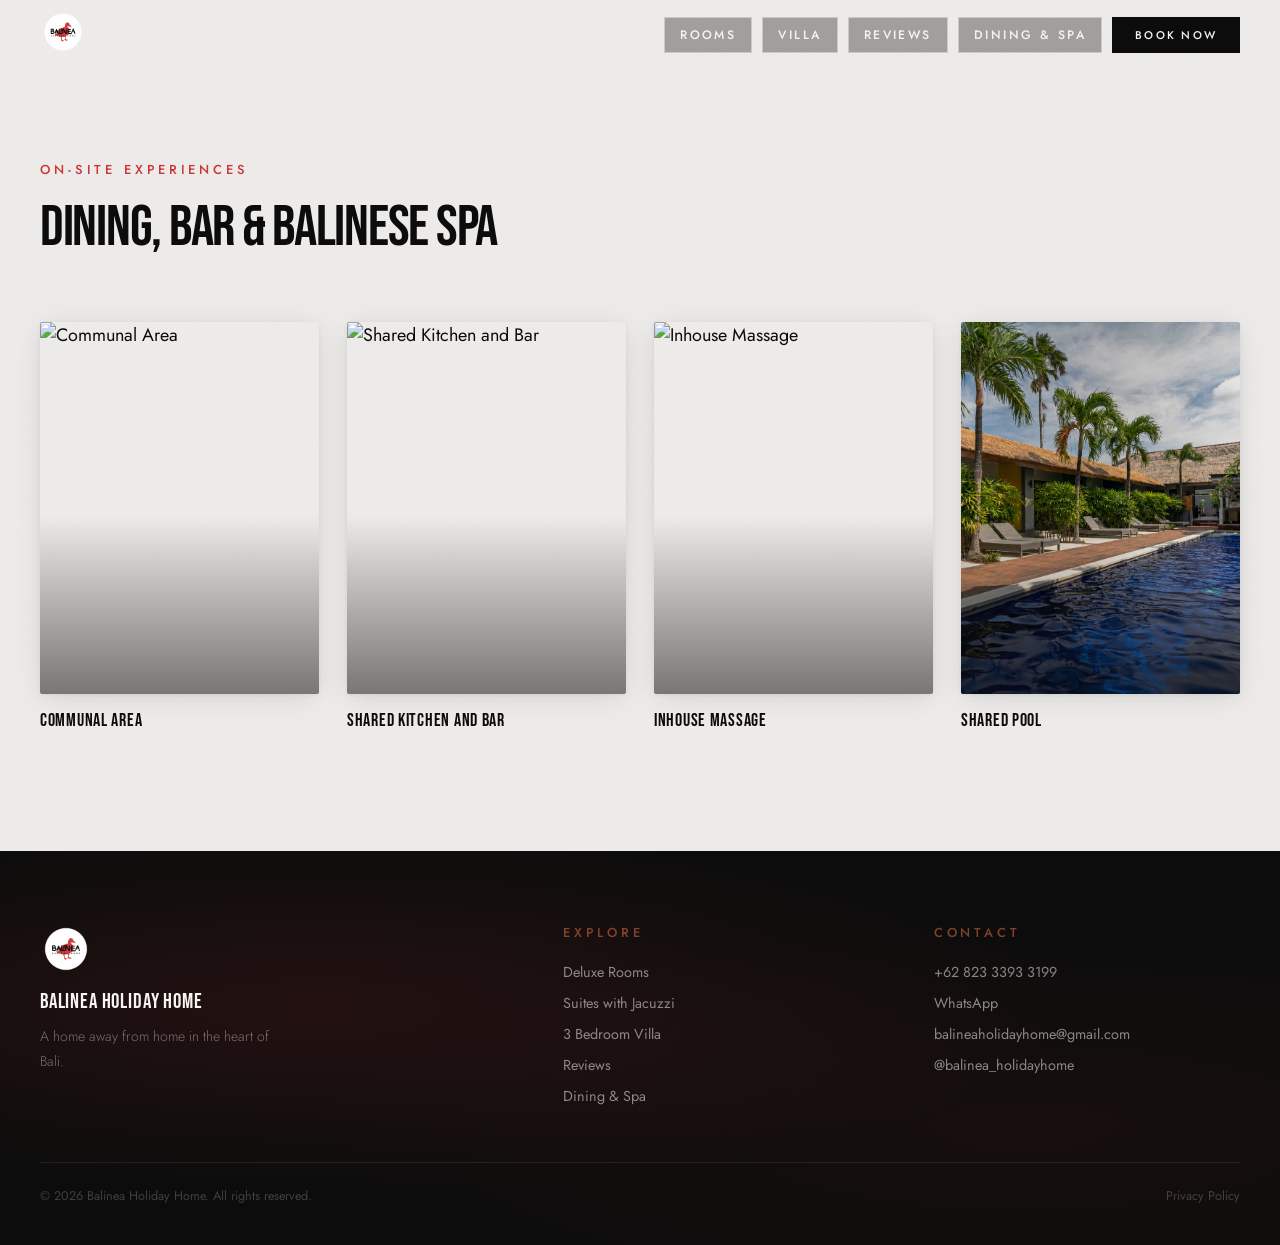
==== dining-spa.html @ 0a0a3cd8 "Split site into separate pages for Rooms, Villa, Reviews, Dining & Spa index.html now holds just the" ====
<!DOCTYPE html>
<html lang="en">
<head>
  <meta charset="UTF-8">
  <meta name="viewport" content="width=device-width, initial-scale=1.0">
  <title>Dining & Spa — Balinea Holiday Home</title>
  <meta name="description" content="On-site dining, bar, and Balinese spa treatments at Balinea Holiday Home in Seminyak, Bali.">
  <meta property="og:title" content="Dining & Spa — Balinea Holiday Home">
  <meta property="og:description" content="On-site restaurant, shared kitchen and bar, in-house Balinese massage, and a 16-metre communal pool.">
  <meta property="og:image" content="Brand_Assets_Balinea/wetransfer_1-bhh-pool-by-day-jpg_2026-05-07_0831/6%20Restaurant%20Foto%20BHH.jpg">
  <meta property="og:type" content="website">
  <link rel="preconnect" href="https://fonts.googleapis.com">
  <link rel="preconnect" href="https://fonts.gstatic.com" crossorigin>
  <link href="https://fonts.googleapis.com/css2?family=Bebas+Neue&family=Jost:wght@300;400;500;700&display=swap" rel="stylesheet">
  <link rel="icon" type="image/x-icon" href="favicon.ico?v=4">
  <link rel="shortcut icon" href="favicon.ico?v=4">
  <link rel="icon" type="image/png" sizes="32x32" href="favicon.png?v=4">
  <link rel="apple-touch-icon" href="favicon.png?v=4">
  <link rel="stylesheet" href="assets/styles.css">
</head>
<body>
<!-- ═══════════════════ LIGHTBOX ═══════════════════ -->
<div id="lb" onclick="lbClose()">
  <span id="lb-x" onclick="lbClose()">✕</span>
  <button id="lb-prev" onclick="event.stopPropagation();lbNav(-1)" aria-label="Previous image">
    <svg width="18" height="18" viewBox="0 0 24 24" fill="none" stroke="currentColor" stroke-width="2"><path d="M15 18l-6-6 6-6"/></svg>
  </button>
  <img id="lb-img" src="" alt="" onclick="event.stopPropagation();lbNav(1)">
  <button id="lb-next" onclick="event.stopPropagation();lbNav(1)" aria-label="Next image">
    <svg width="18" height="18" viewBox="0 0 24 24" fill="none" stroke="currentColor" stroke-width="2"><path d="M9 18l6-6-6-6"/></svg>
  </button>
  <div id="lb-counter"></div>
</div>

<!-- ═══════════════════ NAV ═══════════════════ -->
<nav id="nav">
  <div class="wrap" style="max-width:1300px;margin:0 auto;padding:0 40px;">
    <div style="display:flex;align-items:center;justify-content:space-between;height:70px;">
      <a href="index.html" style="flex-shrink:0;">
        <img src="Brand_Assets_Balinea/wetransfer_1-bhh-pool-by-day-jpg_2026-05-07_0831/Balinea%20Logo%20Circle%201.png"
             alt="Balinea Holiday Home" style="width:46px;height:46px;object-fit:contain;border-radius:50%;"
             onerror="this.src='favicon.png'">
      </a>
      <!-- Desktop links -->
      <div id="dlinks" style="display:flex;align-items:center;gap:10px;">
        <a href="rooms.html#rooms"          class="nav-a">Rooms</a>
        <a href="villa.html#villa"          class="nav-a">Villa</a>
        <a href="reviews.html#reviews"      class="nav-a">Reviews</a>
        <a href="dining-spa.html#dining"    class="nav-a">Dining & Spa</a>
        <button onclick="openBooking()" class="btn btn-dark" style="padding:9px 22px;font-size:.62rem;">Book Now</button>
      </div>
      <!-- Hamburger -->
      <button id="ham" aria-label="Menu" style="display:none;flex-direction:column;gap:5px;background:none;border:none;cursor:pointer;padding:4px;">
        <span id="hb1" class="ham-bar" style="display:block;width:22px;height:1.5px;transition:transform .3s,opacity .3s;"></span>
        <span id="hb2" class="ham-bar" style="display:block;width:22px;height:1.5px;transition:opacity .3s;"></span>
        <span id="hb3" class="ham-bar" style="display:block;width:22px;height:1.5px;transition:transform .3s;"></span>
      </button>
    </div>
    <!-- Mobile menu -->
    <div id="mmenu" style="display:none;padding:20px 0 28px;border-top:1px solid rgba(12,12,12,.08);">
      <div style="display:flex;flex-direction:column;gap:18px;">
        <a href="rooms.html#rooms"       class="nav-a" style="color:var(--ink);" onclick="closeMenu()">Rooms</a>
        <a href="villa.html#villa"       class="nav-a" style="color:var(--ink);" onclick="closeMenu()">Villa</a>
        <a href="reviews.html#reviews"   class="nav-a" style="color:var(--ink);" onclick="closeMenu()">Reviews</a>
        <a href="dining-spa.html#dining" class="nav-a" style="color:var(--ink);" onclick="closeMenu()">Dining & Spa</a>
        <button onclick="closeMenu();openBooking()" class="btn btn-dark" style="margin-top:8px;">Book Now</button>
      </div>
    </div>
  </div>
</nav>

<!-- ═══════════════════ DINING & SPA ═══════════════════ -->
<section id="dining" style="padding:160px 0 120px;background:var(--parch2);">
  <div class="wrap" style="max-width:1300px;margin:0 auto;padding:0 40px;">
    <div class="fu" style="margin-bottom:64px;">
      <div class="label" style="margin-bottom:18px;">On-Site Experiences</div>
      <h2 class="serif sec-h2" style="font-size:clamp(2.1rem,4.5vw,3.6rem);font-weight:300;line-height:1.06;letter-spacing:-.022em;">
        Dining, Bar <em style="font-weight:400;">&amp; Balinese Spa</em>
      </h2>
    </div>
    <div style="display:grid;grid-template-columns:repeat(4,1fr);gap:28px;" class="dining-grid">
      <div class="fu d1">
        <div class="zw ws" style="border-radius:2px;aspect-ratio:3/4;position:relative;margin-bottom:16px;overflow:hidden;">
          <img src="Brand_Assets_Balinea/wetransfer_1-bhh-pool-by-day-jpg_2026-05-07_0831/6%20Restaurant%20Foto%20BHH.jpg" alt="Communal Area">
          <div style="position:absolute;inset:0;background:linear-gradient(to top,rgba(12,12,12,.52) 0%,transparent 48%);"></div>
        </div>
        <div class="serif" style="font-size:1rem;font-weight:400;color:var(--ink);">Communal Area</div>
      </div>
      <div class="fu d2">
        <div class="zw ws" style="border-radius:2px;aspect-ratio:3/4;position:relative;margin-bottom:16px;overflow:hidden;">
          <img src="Brand_Assets_Balinea/wetransfer_1-bhh-pool-by-day-jpg_2026-05-07_0831/8a%20Bar%20BHH.jpg" alt="Shared Kitchen and Bar">
          <div style="position:absolute;inset:0;background:linear-gradient(to top,rgba(12,12,12,.52) 0%,transparent 48%);"></div>
        </div>
        <div class="serif" style="font-size:1rem;font-weight:400;color:var(--ink);">Shared Kitchen and Bar</div>
      </div>
      <div class="fu d3">
        <div class="zw ws" style="border-radius:2px;aspect-ratio:3/4;position:relative;margin-bottom:16px;overflow:hidden;">
          <img src="Brand_Assets_Balinea/wetransfer_1-bhh-pool-by-day-jpg_2026-05-07_0831/14%20Massage%20Room%20Foto%20BHH.jpg" alt="Inhouse Massage">
          <div style="position:absolute;inset:0;background:linear-gradient(to top,rgba(12,12,12,.52) 0%,transparent 48%);"></div>
        </div>
        <div class="serif" style="font-size:1rem;font-weight:400;color:var(--ink);">Inhouse Massage</div>
      </div>
      <div class="fu d4">
        <div class="zw ws" style="border-radius:2px;aspect-ratio:3/4;position:relative;margin-bottom:16px;overflow:hidden;">
          <img src="wetransfer_chatgpt-image-may-11-2026-03_23_59-pm-png_2026-05-13_0750/NewPool.png" alt="Shared Pool">
          <div style="position:absolute;inset:0;background:linear-gradient(to top,rgba(12,12,12,.52) 0%,transparent 48%);"></div>
        </div>
        <div class="serif" style="font-size:1rem;font-weight:400;color:var(--ink);">Shared Pool</div>
      </div>
    </div>
  </div>
</section>


<!-- ═══════════════════ FOOTER ═══════════════════ -->
<footer class="ftrbg" style="padding:72px 0 40px;">
  <div class="wrap" style="max-width:1300px;margin:0 auto;padding:0 40px;">
    <div class="g-ftr">
      <!-- Brand -->
      <div>
        <img src="Brand_Assets_Balinea/wetransfer_1-bhh-pool-by-day-jpg_2026-05-07_0831/Balinea%20Logo%20Circle%201.png"
             alt="Balinea" style="width:52px;height:52px;object-fit:contain;display:block;margin-bottom:14px;"
             onerror="this.src='favicon.png'">
        <div class="serif" style="font-size:1.15rem;font-weight:400;color:#F7F5F2;margin-bottom:10px;">Balinea Holiday Home</div>
        <p style="font-size:.78rem;line-height:1.78;color:rgba(247,245,242,.42);font-weight:300;max-width:240px;">A home away from home in the heart of Bali.</p>
      </div>
      <!-- Links -->
      <div>
        <div class="label" style="color:rgba(197,98,61,.62);margin-bottom:20px;">Explore</div>
        <div style="display:flex;flex-direction:column;gap:11px;">
          <a href="rooms.html#rooms"       style="font-size:.8rem;color:rgba(247,245,242,.52);text-decoration:none;transition:color .2s;" onmouseover="this.style.color='#F7F5F2'" onmouseout="this.style.color='rgba(247,245,242,.52)'">Deluxe Rooms</a>
          <a href="rooms.html#rooms"       style="font-size:.8rem;color:rgba(247,245,242,.52);text-decoration:none;transition:color .2s;" onmouseover="this.style.color='#F7F5F2'" onmouseout="this.style.color='rgba(247,245,242,.52)'">Suites with Jacuzzi</a>
          <a href="villa.html#villa"       style="font-size:.8rem;color:rgba(247,245,242,.52);text-decoration:none;transition:color .2s;" onmouseover="this.style.color='#F7F5F2'" onmouseout="this.style.color='rgba(247,245,242,.52)'">3 Bedroom Villa</a>
          <a href="reviews.html#reviews"   style="font-size:.8rem;color:rgba(247,245,242,.52);text-decoration:none;transition:color .2s;" onmouseover="this.style.color='#F7F5F2'" onmouseout="this.style.color='rgba(247,245,242,.52)'">Reviews</a>
          <a href="dining-spa.html#dining" style="font-size:.8rem;color:rgba(247,245,242,.52);text-decoration:none;transition:color .2s;" onmouseover="this.style.color='#F7F5F2'" onmouseout="this.style.color='rgba(247,245,242,.52)'">Dining & Spa</a>
        </div>
      </div>
      <!-- Contact -->
      <div>
        <div class="label" style="color:rgba(197,98,61,.62);margin-bottom:20px;">Contact</div>
        <div style="display:flex;flex-direction:column;gap:11px;">
          <a href="tel:+6282333933199" style="font-size:.8rem;color:rgba(247,245,242,.52);text-decoration:none;transition:color .2s;" onmouseover="this.style.color='#F7F5F2'" onmouseout="this.style.color='rgba(247,245,242,.52)'">+62 823 3393 3199</a>
          <a href="https://wa.me/6282333933199" target="_blank" rel="noopener" style="font-size:.8rem;color:rgba(247,245,242,.52);text-decoration:none;transition:color .2s;" onmouseover="this.style.color='#F7F5F2'" onmouseout="this.style.color='rgba(247,245,242,.52)'">WhatsApp</a>
          <a href="mailto:balineaholidayhome@gmail.com" style="font-size:.8rem;color:rgba(247,245,242,.52);text-decoration:none;transition:color .2s;" onmouseover="this.style.color='#F7F5F2'" onmouseout="this.style.color='rgba(247,245,242,.52)'">balineaholidayhome@gmail.com</a>
          <a href="https://instagram.com/balinea_holidayhome" target="_blank" rel="noopener" style="font-size:.8rem;color:rgba(247,245,242,.52);text-decoration:none;transition:color .2s;" onmouseover="this.style.color='#F7F5F2'" onmouseout="this.style.color='rgba(247,245,242,.52)'">@balinea_holidayhome</a>
        </div>
      </div>
    </div>
    <div style="border-top:1px solid rgba(247,245,242,.08);padding-top:24px;display:flex;justify-content:space-between;align-items:center;flex-wrap:wrap;gap:10px;">
      <div style="font-size:.7rem;color:rgba(247,245,242,.22);">© 2026 Balinea Holiday Home. All rights reserved.</div>
      <a href="privacy-policy.html" style="font-size:.7rem;color:rgba(247,245,242,.22);text-decoration:none;transition:color .2s;" onmouseover="this.style.color='rgba(247,245,242,.55)'" onmouseout="this.style.color='rgba(247,245,242,.22)'">Privacy Policy</a>
    </div>
  </div>
</footer>

<!-- ═══════════════════ BOOKING MODAL ═══════════════════ -->
<div id="booking-modal" onclick="if(event.target===this)closeBooking()">
  <div class="bk-card">
    <button onclick="closeBooking()" aria-label="Close" style="position:absolute;top:16px;right:20px;background:none;border:none;cursor:pointer;font-size:1.1rem;color:var(--muted);line-height:1;padding:6px;">✕</button>
    <div class="label" style="margin-bottom:10px;">Reserve Your Stay</div>
    <h2 class="serif" style="font-size:2.2rem;font-weight:400;line-height:1.1;margin-bottom:8px;">Book a Room</h2>
    <div style="width:28px;height:1.5px;background:var(--terra);margin-bottom:18px;"></div>
    <p style="font-size:.78rem;color:var(--muted);margin-bottom:24px;">Fill in your details and click Confirm — your request reaches us instantly and we'll confirm within 24 hours.</p>
    <form id="booking-form" novalidate>
      <div style="margin-bottom:16px;">
        <label class="label" style="display:block;margin-bottom:6px;color:var(--ink);">Full Name</label>
        <input type="text" id="bk-name" class="bk-input" placeholder="Your full name" autocomplete="name" required>
      </div>
      <div style="margin-bottom:16px;">
        <label class="label" style="display:block;margin-bottom:6px;color:var(--ink);">Phone Number</label>
        <input type="tel" id="bk-phone" class="bk-input" placeholder="+62 ..." autocomplete="tel" required>
      </div>
      <div style="margin-bottom:16px;">
        <label class="label" style="display:block;margin-bottom:6px;color:var(--ink);">Email Address</label>
        <input type="email" id="bk-email" class="bk-input" placeholder="you@example.com" autocomplete="email" required>
      </div>
      <div style="margin-bottom:16px;">
        <label class="label" style="display:block;margin-bottom:6px;color:var(--ink);">Confirm Email Address</label>
        <input type="email" id="bk-email-confirm" class="bk-input" placeholder="Re-enter your email" autocomplete="off" onpaste="return false;" ondrop="return false;" required>
        <div id="bk-email-hint" style="display:none;font-size:.7rem;color:#b42828;margin-top:6px;">Email addresses don't match.</div>
      </div>
      <div class="bk-dates" style="display:grid;grid-template-columns:1fr 1fr;gap:14px;margin-bottom:16px;">
        <div>
          <label class="label" style="display:block;margin-bottom:6px;color:var(--ink);">Check-in</label>
          <input type="date" id="bk-checkin" class="bk-input" required>
        </div>
        <div>
          <label class="label" style="display:block;margin-bottom:6px;color:var(--ink);">Check-out</label>
          <input type="date" id="bk-checkout" class="bk-input" required>
        </div>
      </div>
      <div style="margin-bottom:24px;">
        <label class="label" style="display:block;margin-bottom:6px;color:var(--ink);">Room</label>
        <select id="bk-room" class="bk-input" style="cursor:pointer;" required>
          <option value="" disabled selected>Select a room…</option>
          <option value="Deluxe Room">Deluxe Room</option>
          <option value="Suite with Jacuzzi">Suite with Jacuzzi</option>
          <option value="Private Villa">Private Villa</option>
        </select>
      </div>
      <div id="bk-status" role="status" aria-live="polite" style="display:none;margin-bottom:16px;padding:14px 16px;border-radius:2px;font-size:.8rem;line-height:1.6;"></div>
      <button type="submit" id="bk-submit" class="btn btn-dark" style="width:100%;justify-content:center;gap:8px;">
        <svg width="14" height="14" viewBox="0 0 24 24" fill="none" stroke="currentColor" stroke-width="2" style="flex-shrink:0;"><line x1="22" y1="2" x2="11" y2="13"/><polygon points="22 2 15 22 11 13 2 9 22 2"/></svg>
        <span id="bk-submit-label">Confirm Booking</span>
      </button>
      <p style="font-size:.68rem;color:var(--muted);margin-top:14px;text-align:center;">Prefer to talk? Call or WhatsApp us at <a href="tel:+6282333933199" style="color:var(--terra);text-decoration:none;">+62 823 3393 3199</a>.</p>
    </form>
  </div>
</div>

<!-- ═══════════════════ STICKY MOBILE CTA ═══════════════════ -->
<div id="sticky-cta">
  <div id="sticky-cta-inner">
    <div style="flex:1;min-width:0;">
      <div style="font-size:.58rem;letter-spacing:.18em;text-transform:uppercase;color:var(--muted);margin-bottom:2px;">Balinea Holiday Home</div>
      <div class="serif" style="font-size:1rem;font-weight:400;color:var(--ink);white-space:nowrap;overflow:hidden;text-overflow:ellipsis;" id="sticky-summary">Reserve · No payment required</div>
    </div>
    <button onclick="openBooking()" class="btn btn-dark" style="font-size:.62rem;padding:11px 22px;flex-shrink:0;white-space:nowrap;">Book Now</button>
  </div>
</div>

<!-- ═══════════════════ JAVASCRIPT ═══════════════════ -->
<script src="https://cdn.jsdelivr.net/npm/@emailjs/browser@4.4.1/dist/email.min.js" integrity="sha384-SALc35EccAf6RzGw4iNsyj7kTPr33K7RoGzYu+7heZhT8s0GZouafRiCg1qy44AS" crossorigin="anonymous"></script>
<script src="assets/site.js"></script>
</body>
</html>
---- assets/styles.css ----
:root {
      --parch:   #F7F5F2;
      --parch2:  #EEECEA;
      --ink:     #0C0C0C;
      --terra:   #CE3636;
      --gold:    #D77372;
      --pool:    #CE3636;
      --muted:   #4a4a4a;
    }
    *, *::before, *::after { box-sizing: border-box; margin: 0; padding: 0; }
    html { scroll-behavior: smooth; font-size: 18px; }
    em { font-style: normal; }
    body {
      font-family: 'Jost', system-ui, sans-serif;
      background: var(--parch);
      color: var(--ink);
      overflow-x: hidden;
      -webkit-font-smoothing: antialiased;
    }
    /* Grain */
    body::after {
      content: '';
      position: fixed; inset: 0;
      background-image: url("data:image/svg+xml,%3Csvg xmlns='http://www.w3.org/2000/svg' width='200' height='200'%3E%3Cfilter id='n'%3E%3CfeTurbulence type='fractalNoise' baseFrequency='0.8' numOctaves='4' stitchTiles='stitch'/%3E%3C/filter%3E%3Crect width='200' height='200' filter='url(%23n)' opacity='0.035'/%3E%3C/svg%3E");
      pointer-events: none; z-index: 9999; mix-blend-mode: multiply;
    }
    .serif { font-family: 'Bebas Neue', 'Arial Black', sans-serif; letter-spacing:.04em; }
    .label {
      font-size: 0.72rem; font-weight: 500;
      letter-spacing: 0.3em; text-transform: uppercase; color: var(--terra);
    }
    /* Scrollbar */
    ::-webkit-scrollbar { width: 3px; }
    ::-webkit-scrollbar-track { background: var(--parch2); }
    ::-webkit-scrollbar-thumb { background: var(--terra); }

    /* ---- REVEAL ---- */
    .fu  { opacity: 0; transform: translateY(32px); transition: opacity .85s cubic-bezier(.16,1,.3,1), transform .85s cubic-bezier(.16,1,.3,1); }
    .fl  { opacity: 0; transform: translateX(-32px); transition: opacity .85s cubic-bezier(.16,1,.3,1), transform .85s cubic-bezier(.16,1,.3,1); }
    .fr  { opacity: 0; transform: translateX(32px);  transition: opacity .85s cubic-bezier(.16,1,.3,1), transform .85s cubic-bezier(.16,1,.3,1); }
    .fu.in, .fl.in, .fr.in { opacity: 1; transform: none; }
    .d1 { transition-delay: .1s; } .d2 { transition-delay: .2s; }
    .d3 { transition-delay: .3s; } .d4 { transition-delay: .4s; }
    .d5 { transition-delay: .5s; }

    /* ---- ZOOM WRAP ---- */
    .zw { overflow: hidden; }
    .zw img { transition: transform .7s cubic-bezier(.25,.46,.45,.94); display: block; width: 100%; height: 100%; object-fit: cover; }
    .zw:hover img { transform: scale(1.06); }

    /* ---- BUTTONS ---- */
    .btn {
      display: inline-flex; align-items: center; gap: 8px;
      font-family: 'Jost', sans-serif; font-size: 0.68rem; font-weight: 500;
      letter-spacing: 0.2em; text-transform: uppercase; text-decoration: none;
      padding: 13px 28px; border: 1px solid; cursor: pointer;
      transition: background .22s, color .22s, border-color .22s, transform .18s;
    }
    .btn:active { transform: scale(.98); }
    .btn-dark  { background: var(--ink);   color: var(--parch); border-color: var(--ink);  }
    .btn-dark:hover  { background: var(--terra); border-color: var(--terra); transform: translateY(-1px); }
    .btn-cream { background: var(--parch); color: var(--ink);   border-color: var(--parch);}
    .btn-cream:hover { background: var(--terra); color: #fff; border-color: var(--terra); transform: translateY(-1px); }
    .btn-ghost { background: transparent; color: var(--parch); border-color: rgba(247,245,242,.4); }
    .btn-ghost:hover { background: rgba(247,245,242,.12); border-color: rgba(247,245,242,.75); transform: translateY(-1px); }
    .btn-outline { background: transparent; color: var(--ink); border-color: var(--ink); }
    .btn-outline:hover { background: var(--ink); color: var(--parch); transform: translateY(-1px); }

    /* ---- NAV ---- */
    #nav {
      position: fixed; top: 0; left: 0; right: 0; z-index: 100;
      transition: background .3s, box-shadow .3s;
    }
    #nav.solid {
      background: rgba(247,245,242,.96); backdrop-filter: blur(14px);
      box-shadow: 0 1px 0 rgba(12,12,12,.09);
    }
    .nav-a {
      font-size: 0.68rem; font-weight: 500; letter-spacing: 0.2em;
      text-transform: uppercase; text-decoration: none;
      transition: background .22s, color .22s, border-color .22s;
    }
    #dlinks .nav-a { padding: 8px 15px; border: 1px solid; }
    #nav:not(.solid) #dlinks .nav-a { color: #F7F5F2; border-color: rgba(247,245,242,.5); background: rgba(0,0,0,.32); }
    #nav:not(.solid) #dlinks .nav-a:hover { background: rgba(0,0,0,.55); border-color: #F7F5F2; }
    #nav.solid #dlinks .nav-a { color: var(--parch); background: var(--ink); border-color: var(--ink); }
    #nav.solid #dlinks .nav-a:hover { background: var(--terra); border-color: var(--terra); }
    #nav:not(.solid) .nav-a { color: rgba(247,245,242,.85); }
    #nav:not(.solid) .nav-a:hover { color: #F7F5F2; }
    #nav.solid .nav-a { color: var(--ink); }
    #nav.solid .nav-a:hover { color: var(--terra); }
    #nav:not(.solid) .ham-bar { background: rgba(247,245,242,.85); }
    #nav.solid .ham-bar { background: var(--ink); }

    /* ---- GALLERY ---- */
    .gal-item { position: relative; overflow: hidden; cursor: pointer; }
    .gal-item::after {
      content: ''; position: absolute; inset: 0;
      background: rgba(12,12,12,0); transition: background .3s;
    }
    .gal-item:hover::after { background: rgba(12,12,12,.18); }
    .gal-item img {
      width: 100%; height: 100%; object-fit: cover; display: block;
      transition: transform .6s cubic-bezier(.25,.46,.45,.94);
    }
    .gal-item:hover img { transform: scale(1.05); }

    /* ---- SHADOW ---- */
    .ws { box-shadow: 0 4px 28px -4px rgba(12,12,12,.13), 0 1px 4px rgba(12,12,12,.05); }

    /* ---- DIVIDER ---- */
    .div { height: 1px; background: linear-gradient(to right, transparent, rgba(12,12,12,.12), transparent); }

    /* ---- FEATURE TAG ---- */
    .ftag {
      display: inline-flex; align-items: center; gap: 6px;
      padding: 5px 12px; font-size: 0.68rem; font-weight: 400;
      color: var(--terra); letter-spacing: .04em;
      background: rgba(197,98,61,.07); border: 1px solid rgba(197,98,61,.2);
    }

    /* ---- SERVICE ROW ---- */
    .svc-row {
      display: flex; gap: 16px; padding: 18px 0;
      border-bottom: 1px solid rgba(12,12,12,.08); align-items: flex-start;
    }
    .svc-dot {
      width: 7px; height: 7px; border-radius: 50%;
      background: var(--terra); flex-shrink: 0; margin-top: 6px;
    }

    /* ---- LIGHTBOX ---- */
    #lb {
      display: none; position: fixed; inset: 0; z-index: 200;
      background: rgba(12,12,12,.94); align-items: center; justify-content: center;
    }
    #lb.open { display: flex; }
    #lb img { max-width: 82vw; max-height: 88vh; object-fit: contain; cursor: pointer; }
    #lb-x {
      position: absolute; top: 20px; right: 28px;
      font-family: 'Bebas Neue', sans-serif; font-size: 1.8rem; font-weight: 300;
      color: rgba(247,245,242,.7); cursor: pointer; transition: color .2s; line-height: 1;
    }
    #lb-x:hover { color: #F7F5F2; }
    #lb-prev, #lb-next {
      position: absolute; top: 50%; transform: translateY(-50%);
      background: rgba(247,245,242,.1); border: 1px solid rgba(247,245,242,.18);
      color: rgba(247,245,242,.75); cursor: pointer;
      width: 48px; height: 48px; display: flex; align-items: center; justify-content: center;
      transition: background .2s, color .2s; padding: 0; flex-shrink: 0;
    }
    #lb-prev { left: 24px; }
    #lb-next { right: 24px; }
    #lb-prev:hover, #lb-next:hover { background: rgba(247,245,242,.22); color: #F7F5F2; }
    #lb-counter {
      position: absolute; bottom: 20px; left: 50%; transform: translateX(-50%);
      font-size: .58rem; letter-spacing: .28em; text-transform: uppercase;
      color: rgba(247,245,242,.38); pointer-events: none; white-space: nowrap;
    }
    .zw { cursor: pointer; }

    /* ---- INTRO POPUP ---- */
    #intro {
      position: fixed; inset: 0; z-index: 500;
      display: flex; align-items: center; justify-content: center;
      cursor: pointer;
      background: #0C0C0C;
      transition: opacity 1.2s cubic-bezier(.25,.46,.45,.94);
    }
    #intro.closing { opacity: 0; pointer-events: none; }
    #intro-bg { position: absolute; inset: 0; overflow: hidden; }
    .i-slide {
      position: absolute; inset: 0;
      opacity: 0; transition: opacity 1.8s ease-in-out;
    }
    .i-slide.i-active { opacity: 1; }
    .i-slide img { width: 100%; height: 100%; object-fit: cover; display: block; }
    .i-slide img { animation: i-slow-zoom 12s ease-in-out infinite; }
    @keyframes i-slow-zoom {
      0% { transform: scale(1); }
      100% { transform: scale(1.08); }
    }
    #intro-overlay {
      position: absolute; inset: 0;
      background: linear-gradient(to bottom, rgba(12,12,12,.6) 0%, rgba(12,12,12,.3) 45%, rgba(12,12,12,.7) 100%);
    }
    #intro-content {
      position: relative; z-index: 2; text-align: center; padding: 0 40px;
      transform: translateY(28px); opacity: 0;
      transition: transform 1.4s cubic-bezier(.16,1,.3,1), opacity 1.4s;
    }
    #intro-content.visible { transform: none; opacity: 1; }
    #intro-deco {
      display: flex; align-items: center; justify-content: center; gap: 18px;
      margin-bottom: 36px; opacity: 0;
      transition: opacity 1s .8s;
    }
    #intro-deco.visible { opacity: 1; }
    #intro-deco span { display: block; height: 1px; background: rgba(247,245,242,.45); }
    #intro-deco em { font-size: .58rem; letter-spacing: .38em; text-transform: uppercase; color: rgba(247,245,242,.55); font-style: normal; }
    #intro-title {
      font-size: clamp(3.8rem, 12vw, 9.5rem); font-weight: 300;
      color: #F7F5F2; line-height: .88; letter-spacing: -.04em; margin-bottom: 40px;
    }
    #intro-hint {
      font-size: .6rem; font-weight: 400; letter-spacing: .32em;
      text-transform: uppercase; color: rgba(247,245,242,.45);
      animation: hint-pulse 2.8s ease-in-out infinite 1.8s;
    }
    @keyframes hint-pulse { 0%, 100% { opacity: .45; } 50% { opacity: .9; } }

    /* ---- FOOTER BG ---- */
    .ftrbg {
      background:
        radial-gradient(ellipse at 25% 40%, rgba(206,54,54,.12) 0%, transparent 55%),
        radial-gradient(ellipse at 80% 70%, rgba(206,54,54,.06) 0%, transparent 50%),
        #0C0C0C;
    }

    /* ---- RESPONSIVE GRIDS ---- */
    .g-about   { display: grid; grid-template-columns: 1fr 1fr; gap: 80px; align-items: center; }
    .g-room    { display: grid; grid-template-columns: 5fr 7fr; gap: 64px; align-items: start; }
    .g-room-r  { display: grid; grid-template-columns: 7fr 5fr; gap: 64px; align-items: start; }
    .g-3       { display: grid; grid-template-columns: repeat(3,1fr); gap: 28px; }
    .g-2       { display: grid; grid-template-columns: 1fr 1fr; gap: 20px; }
    .g-2-wide  { display: grid; grid-template-columns: 1fr 1fr; gap: 80px; align-items: start; }
    .g-gal     { display: grid; grid-template-columns: repeat(4,1fr); grid-auto-rows: 220px; gap: 8px; }
    .g-ftr     { display: grid; grid-template-columns: 1.5fr 1fr 1fr; gap: 64px; margin-bottom: 56px; }

    @media (max-width: 1023px) {
      .g-about    { grid-template-columns: 1fr; gap: 48px; }
      .g-room     { grid-template-columns: 1fr; gap: 40px; }
      .g-room-r   { grid-template-columns: 1fr; gap: 40px; }
      .g-2-wide   { grid-template-columns: 1fr; gap: 48px; }
      .g-ftr      { grid-template-columns: 1fr 1fr; gap: 40px; }
      .g-gal      { grid-template-columns: repeat(3,1fr); grid-auto-rows: 180px; }
      .dining-grid { grid-template-columns: 1fr 1fr; gap: 20px; }
    }
    @media (max-width: 640px) {
      .g-3        { grid-template-columns: 1fr; gap: 20px; }
      .g-2        { grid-template-columns: 1fr; }
      .g-ftr      { grid-template-columns: 1fr; gap: 32px; }
      .g-gal      { grid-template-columns: 1fr 1fr; grid-auto-rows: 150px; }
      .dining-grid { grid-template-columns: 1fr 1fr; gap: 14px; }
      .stats-strip { flex-direction: column; gap: 20px !important; }
      .stats-strip .stat-div { display: none !important; }
    }
    @media (max-width: 768px) {
      .hero-h1 { font-size: 3.2rem !important; }
      .sec-h2  { font-size: 2.2rem !important; }
      .wrap    { padding: 0 20px !important; }
      section  { padding-top: 72px !important; padding-bottom: 72px !important; }
    }

    /* Sticky mobile CTA */
    #sticky-cta {
      position:fixed; bottom:0; left:0; right:0; z-index:97;
      background:rgba(247,245,242,.97); backdrop-filter:blur(16px);
      padding:12px 20px; padding-bottom:calc(12px + env(safe-area-inset-bottom,0px));
      box-shadow:0 -1px 0 rgba(12,12,12,.09),0 -8px 28px rgba(12,12,12,.09);
      transform:translateY(100%); transition:transform .38s cubic-bezier(.16,1,.3,1);
      display:none;
    }
    #sticky-cta.up { transform:translateY(0); }
    #sticky-cta-inner { display:flex; align-items:center; gap:12px; }

    @media(max-width:1023px) {
      #sticky-cta { display:block; }
      body { padding-bottom:68px; }
    }

    /* ---- BOOKING MODAL ---- */
    #booking-modal {
      display:none; position:fixed; inset:0; z-index:500;
      background:rgba(12,12,12,.72); backdrop-filter:blur(6px);
      overflow-y:auto; padding:40px 20px;
    }
    .bk-card {
      max-width:520px; margin:0 auto; background:var(--parch);
      padding:44px 44px 40px; position:relative;
    }
    .bk-input {
      width:100%; padding:12px 14px; border:1px solid rgba(12,12,12,.18);
      background:var(--parch2); color:var(--ink);
      font-family:'Jost',sans-serif; font-size:.88rem;
      outline:none; appearance:none; -webkit-appearance:none;
      transition:border-color .2s; border-radius:0;
    }
    .bk-input:focus { border-color:var(--terra); }
    .bk-input::placeholder { color:rgba(12,12,12,.35); }
    .bk-input.bk-err { border-color:#b42828; }
    #bk-submit:disabled { opacity:.65; cursor:default; }
    @media(max-width:540px) {
      .bk-card { padding:32px 24px 28px; }
      .bk-dates { grid-template-columns:1fr !important; }
    }
    @media(min-width:1024px){ #dlinks{display:flex!important;} #ham{display:none!important;} }
  @media(max-width:1023px){ #dlinks{display:none!important;} #ham{display:flex!important;} }
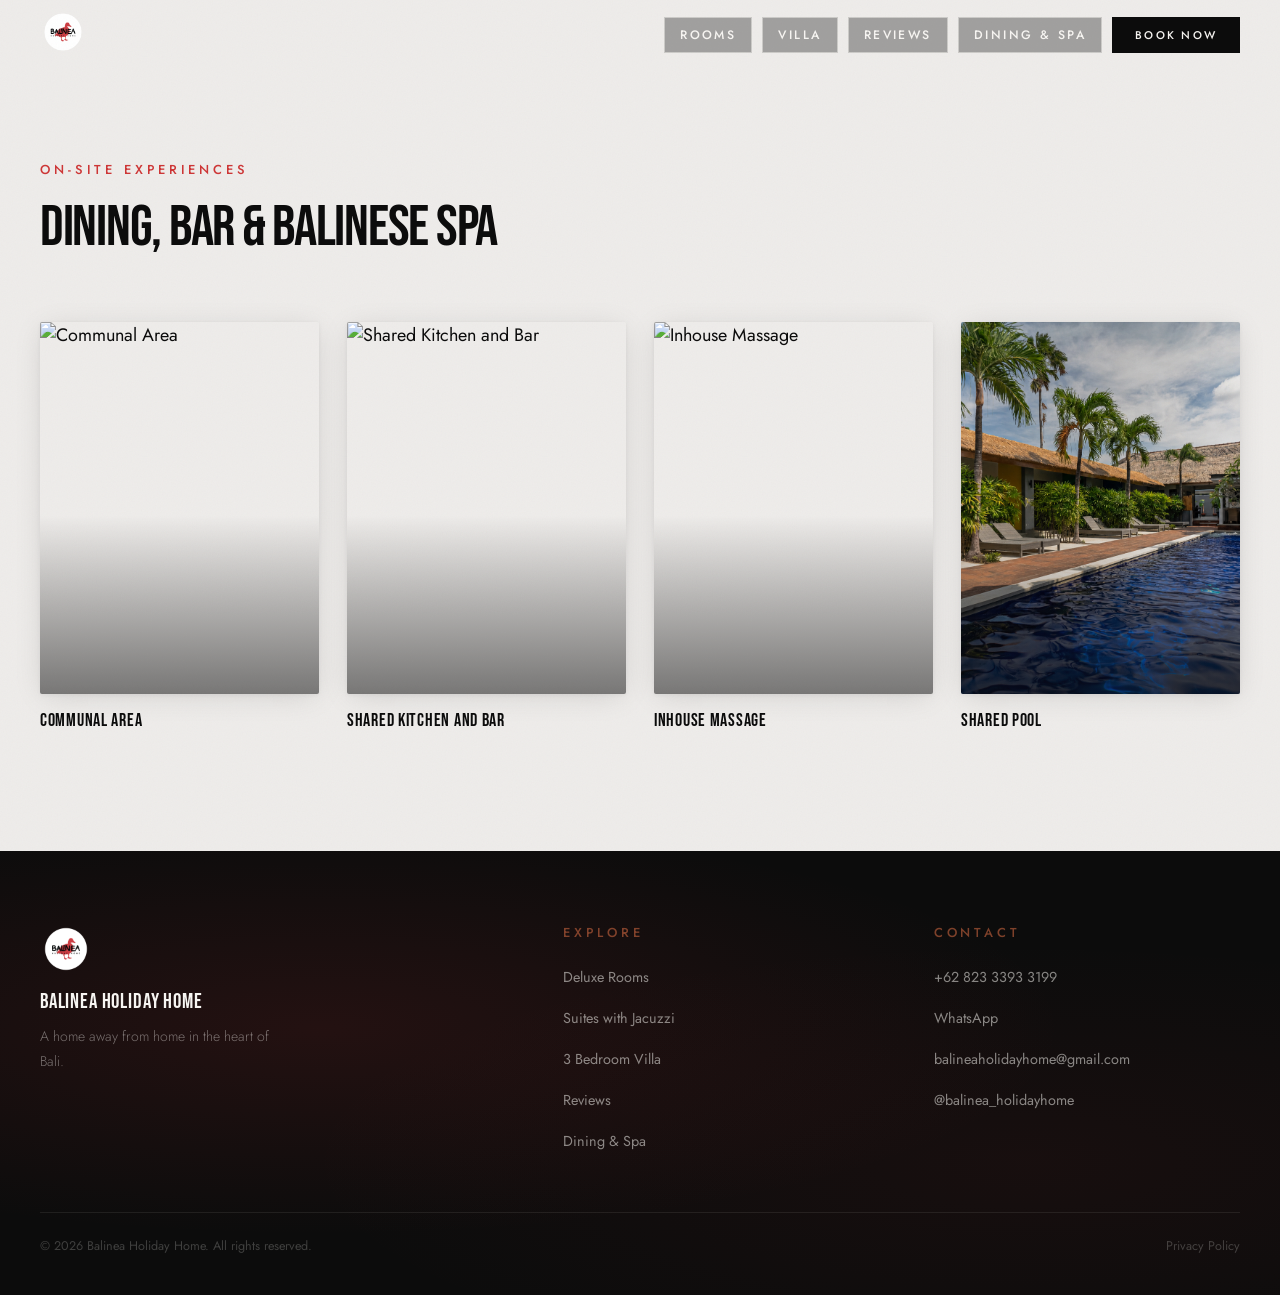
==== commit ede1955e: "Fix mobile layout: viewport blowout, invisible menu, dining grid Verified with a headless-browser au" ====
--- a/dining-spa.html
+++ b/dining-spa.html
@@ -78,7 +78,7 @@
         Dining, Bar <em style="font-weight:400;">&amp; Balinese Spa</em>
       </h2>
     </div>
-    <div style="display:grid;grid-template-columns:repeat(4,1fr);gap:28px;" class="dining-grid">
+    <div class="dining-grid">
       <div class="fu d1">
         <div class="zw ws" style="border-radius:2px;aspect-ratio:3/4;position:relative;margin-bottom:16px;overflow:hidden;">
           <img src="Brand_Assets_Balinea/wetransfer_1-bhh-pool-by-day-jpg_2026-05-07_0831/6%20Restaurant%20Foto%20BHH.jpg" alt="Communal Area">
@@ -156,7 +156,7 @@
 <!-- ═══════════════════ BOOKING MODAL ═══════════════════ -->
 <div id="booking-modal" onclick="if(event.target===this)closeBooking()">
   <div class="bk-card">
-    <button onclick="closeBooking()" aria-label="Close" style="position:absolute;top:16px;right:20px;background:none;border:none;cursor:pointer;font-size:1.1rem;color:var(--muted);line-height:1;padding:6px;">✕</button>
+    <button onclick="closeBooking()" aria-label="Close" style="position:absolute;top:16px;right:20px;background:none;border:none;cursor:pointer;font-size:1.3rem;color:var(--muted);line-height:1;padding:12px;min-width:44px;min-height:44px;display:flex;align-items:center;justify-content:center;">✕</button>
     <div class="label" style="margin-bottom:10px;">Reserve Your Stay</div>
     <h2 class="serif" style="font-size:2.2rem;font-weight:400;line-height:1.1;margin-bottom:8px;">Book a Room</h2>
     <div style="width:28px;height:1.5px;background:var(--terra);margin-bottom:18px;"></div>
--- a/assets/styles.css
+++ b/assets/styles.css
@@ -9,6 +9,17 @@
     }
     *, *::before, *::after { box-sizing: border-box; margin: 0; padding: 0; }
     html { scroll-behavior: smooth; font-size: 18px; }
+    html, body { max-width: 100%; overflow-x: hidden; }
+    img, svg, video { max-width: 100%; height: auto; }
+    /* Grid/flex items default to a min-width equal to their content's
+       intrinsic size, which lets a wide photo or long line force the
+       whole page wider than the phone screen. This resets that default
+       everywhere so containers can actually shrink on small screens. */
+    .g-about, .g-room, .g-room-r, .g-3, .g-2, .g-2-wide, .g-gal, .g-ftr,
+    .g-about > *, .g-room > *, .g-room-r > *, .g-3 > *, .g-2 > *, .g-2-wide > *,
+    .dining-grid > *, .bk-dates > * {
+      min-width: 0;
+    }
     em { font-style: normal; }
     body {
       font-family: 'Jost', system-ui, sans-serif;
@@ -44,7 +55,11 @@
     .d5 { transition-delay: .5s; }
 
     /* ---- ZOOM WRAP ---- */
-    .zw { overflow: hidden; }
+    /* min-width/min-height:0 stop these grid/flex items from being forced
+       wider than their track by the image's intrinsic pixel size — without
+       this, phones were rendering the whole page zoomed out to fit the
+       widest photo instead of wrapping it to the column. */
+    .zw { overflow: hidden; min-width: 0; min-height: 0; }
     .zw img { transition: transform .7s cubic-bezier(.25,.46,.45,.94); display: block; width: 100%; height: 100%; object-fit: cover; }
     .zw:hover img { transform: scale(1.06); }
 
@@ -74,6 +89,13 @@
     #nav.solid {
       background: rgba(247,245,242,.96); backdrop-filter: blur(14px);
       box-shadow: 0 1px 0 rgba(12,12,12,.09);
+    }
+    /* The mobile dropdown menu had no background of its own, so opening it
+       over the hero (before the nav has scrolled solid) left its links
+       transparent and unreadable against the photo behind them. */
+    #mmenu {
+      background: rgba(247,245,242,.98); backdrop-filter: blur(14px);
+      box-shadow: 0 8px 24px rgba(12,12,12,.18);
     }
     .nav-a {
       font-size: 0.68rem; font-weight: 500; letter-spacing: 0.2em;
@@ -91,6 +113,13 @@
     #nav.solid .nav-a:hover { color: var(--terra); }
     #nav:not(.solid) .ham-bar { background: rgba(247,245,242,.85); }
     #nav.solid .ham-bar { background: var(--ink); }
+    /* Tap targets: the icon itself is tiny (22x14px of bars), so give the
+       button a proper ~44px hit area instead of just its 4px padding. */
+    #ham { min-width: 44px; min-height: 44px; align-items: center; justify-content: center; }
+    /* Mobile menu links/footer links were plain inline text with no padding
+       — comfortable to read but a thin sliver to actually tap. */
+    #mmenu .nav-a { display: block; padding: 9px 0; }
+    .g-ftr a { display: inline-block; padding: 5px 0; }
 
     /* ---- GALLERY ---- */
     .gal-item { position: relative; overflow: hidden; cursor: pointer; }
@@ -137,9 +166,11 @@
     #lb.open { display: flex; }
     #lb img { max-width: 82vw; max-height: 88vh; object-fit: contain; cursor: pointer; }
     #lb-x {
-      position: absolute; top: 20px; right: 28px;
+      position: absolute; top: 8px; right: 16px;
       font-family: 'Bebas Neue', sans-serif; font-size: 1.8rem; font-weight: 300;
       color: rgba(247,245,242,.7); cursor: pointer; transition: color .2s; line-height: 1;
+      padding: 12px; min-width: 44px; min-height: 44px;
+      display: flex; align-items: center; justify-content: center;
     }
     #lb-x:hover { color: #F7F5F2; }
     #lb-prev, #lb-next {
@@ -226,6 +257,12 @@
     .g-2-wide  { display: grid; grid-template-columns: 1fr 1fr; gap: 80px; align-items: start; }
     .g-gal     { display: grid; grid-template-columns: repeat(4,1fr); grid-auto-rows: 220px; gap: 8px; }
     .g-ftr     { display: grid; grid-template-columns: 1.5fr 1fr 1fr; gap: 64px; margin-bottom: 56px; }
+    /* Base rule moved here from an inline style on the element — an inline
+       style always wins over a class rule regardless of media query, so the
+       mobile overrides below could never actually take effect while this
+       lived inline. That's why the dining photos stayed jammed into 4
+       columns on phones. */
+    .dining-grid { display: grid; grid-template-columns: repeat(4,1fr); gap: 28px; }
 
     @media (max-width: 1023px) {
       .g-about    { grid-template-columns: 1fr; gap: 48px; }
